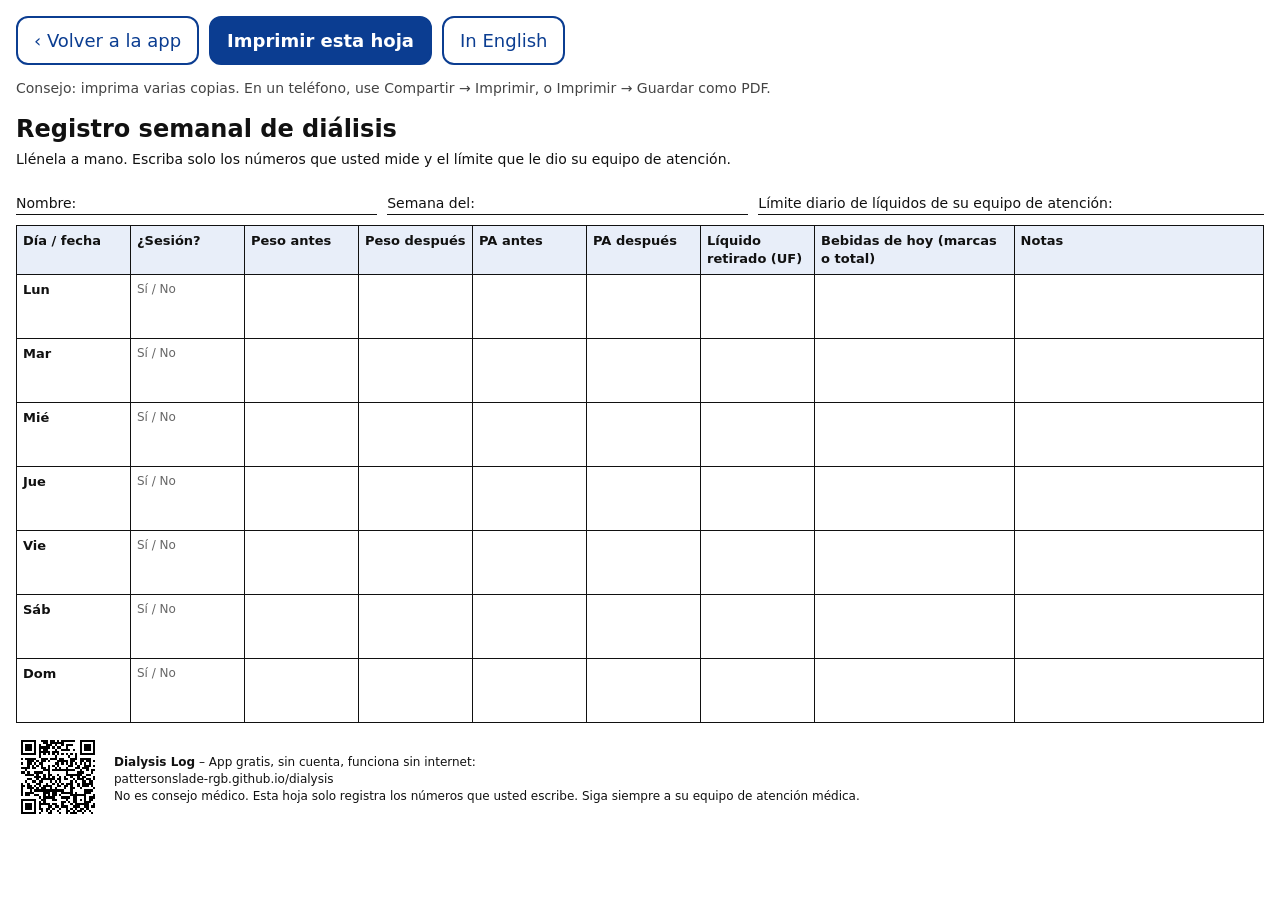
==== log-sheet-es.html @ 15462393 "v1.2.0: Spanish version, printable log sheet, share today's summary, share app with offline QR; oper" ====
<!doctype html>
<html lang="es"><head><meta charset="utf-8"><meta name="viewport" content="width=device-width, initial-scale=1">
<title>Dialysis Log · Hoja semanal de registro para imprimir</title><meta name="description" content="Hoja semanal de registro de diálisis gratis para imprimir: peso antes y después, presión arterial, líquido retirado y bebidas del día. No es consejo médico.">
<link rel="canonical" href="https://pattersonslade-rgb.github.io/dialysis/log-sheet-es.html">
<link rel="alternate" hreflang="en" href="https://pattersonslade-rgb.github.io/dialysis/log-sheet.html"><link rel="alternate" hreflang="es" href="https://pattersonslade-rgb.github.io/dialysis/log-sheet-es.html">
<meta name="theme-color" content="#0B3D91"><link rel="icon" href="icons/icon.svg" type="image/svg+xml">
<style>
*{box-sizing:border-box}body{font:16px/1.4 system-ui,-apple-system,Segoe UI,Roboto,sans-serif;color:#111;background:#fff;margin:0;padding:16px}
.bar{display:flex;flex-wrap:wrap;gap:10px;align-items:center;margin-bottom:12px}.bar a,.bar button{font:inherit;font-size:18px;min-height:48px;padding:10px 16px;border-radius:12px;border:2px solid #0B3D91;color:#0B3D91;background:#fff;text-decoration:none;cursor:pointer}.bar button{background:#0B3D91;color:#fff;font-weight:700}
h1{font-size:24px;margin:0 0 4px}.sub{margin:0 0 10px;font-size:14px}
.meta{display:grid;grid-template-columns:1fr 1fr 1.4fr;gap:10px;margin-bottom:10px;font-size:14px}.meta div{border-bottom:1.5px solid #111;padding-top:14px}
.wrap{overflow-x:auto}table{border-collapse:collapse;width:100%;min-width:760px;table-layout:fixed}th,td{border:1.5px solid #111;padding:6px;font-size:13px;vertical-align:top}thead th{background:#E8EEF9;text-align:left}
tbody th{text-align:left;width:9%}tbody td,tbody th{height:64px}td.yn{color:#666;font-size:12px;width:7%}th.notes{width:20%}th.drinks{width:16%}
.foot{display:flex;gap:14px;align-items:center;margin-top:12px;font-size:12px}.foot svg{width:84px;height:84px;flex:none}.tip{font-size:14px;color:#444}
a{color:#0B3D91}
@media print{@page{size:landscape;margin:10mm}body{padding:0}.noprint{display:none!important}.wrap{overflow:visible}table{min-width:0}thead th{-webkit-print-color-adjust:exact;print-color-adjust:exact}}
</style></head><body>
<div class="bar noprint"><a href="./">‹ Volver a la app</a><button type="button" id="print-btn" onclick="window.print()">Imprimir esta hoja</button><a href="log-sheet.html" lang="en" hreflang="en">In English</a></div>
<p class="tip noprint">Consejo: imprima varias copias. En un teléfono, use Compartir → Imprimir, o Imprimir → Guardar como PDF.</p>
<main id="sheet"><h1>Registro semanal de diálisis</h1><p class="sub">Llénela a mano. Escriba solo los números que usted mide y el límite que le dio su equipo de atención.</p>
<div class="meta"><div>Nombre:</div><div>Semana del:</div><div>Límite diario de líquidos de su equipo de atención:</div></div>
<div class="wrap"><table id="log-table"><thead><tr><th scope="col">Día / fecha</th><th scope="col">¿Sesión?</th><th scope="col">Peso antes</th><th scope="col">Peso después</th><th scope="col">PA antes</th><th scope="col">PA después</th><th scope="col">Líquido retirado (UF)</th><th scope="col" class="drinks">Bebidas de hoy (marcas o total)</th><th scope="col" class="notes">Notas</th></tr></thead><tbody><tr><th scope="row">Lun<span class="d"></span></th><td class="yn">Sí / No</td><td></td><td></td><td></td><td></td><td></td><td></td><td></td></tr><tr><th scope="row">Mar<span class="d"></span></th><td class="yn">Sí / No</td><td></td><td></td><td></td><td></td><td></td><td></td><td></td></tr><tr><th scope="row">Mié<span class="d"></span></th><td class="yn">Sí / No</td><td></td><td></td><td></td><td></td><td></td><td></td><td></td></tr><tr><th scope="row">Jue<span class="d"></span></th><td class="yn">Sí / No</td><td></td><td></td><td></td><td></td><td></td><td></td><td></td></tr><tr><th scope="row">Vie<span class="d"></span></th><td class="yn">Sí / No</td><td></td><td></td><td></td><td></td><td></td><td></td><td></td></tr><tr><th scope="row">Sáb<span class="d"></span></th><td class="yn">Sí / No</td><td></td><td></td><td></td><td></td><td></td><td></td><td></td></tr><tr><th scope="row">Dom<span class="d"></span></th><td class="yn">Sí / No</td><td></td><td></td><td></td><td></td><td></td><td></td><td></td></tr></tbody></table></div>
<div class="foot"><div id="qr" aria-label="Código QR que abre Dialysis Log" role="img"></div><div><b>Dialysis Log</b> – App gratis, sin cuenta, funciona sin internet:<br><span id="app-link">pattersonslade-rgb.github.io/dialysis</span><br>No es consejo médico. Esta hoja solo registra los números que usted escribe. Siga siempre a su equipo de atención médica.</div></div>
</main>
<script src="vendor/qrcode.js"></script>
<script>(function(){try{var q=qrcode(0,'M');q.addData('https://pattersonslade-rgb.github.io/dialysis/?ref=print');q.make();var n=q.getModuleCount(),m=2,d='';for(var r=0;r<n;r++)for(var c=0;c<n;c++)if(q.isDark(r,c))d+='M'+(c+m)+' '+(r+m)+'h1v1h-1z';document.getElementById('qr').innerHTML='<svg viewBox="0 0 '+(n+2*m)+' '+(n+2*m)+'" shape-rendering="crispEdges"><rect width="100%" height="100%" fill="#fff"/><path d="'+d+'" fill="#000"/></svg>';}catch(e){}
if('serviceWorker' in navigator&&location.protocol!=='file:')navigator.serviceWorker.register('sw.js').catch(function(){});})();</script>
</body></html>
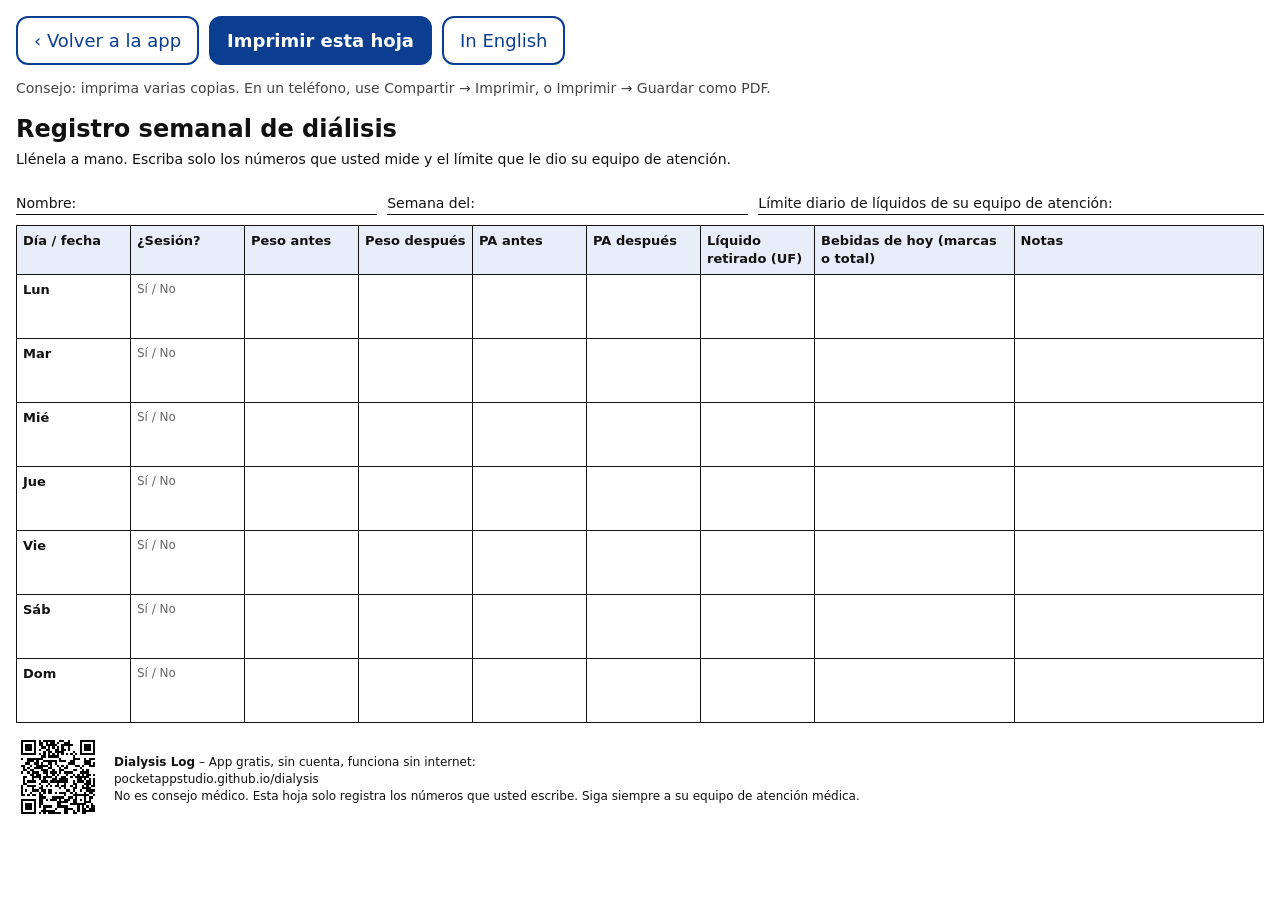
==== commit 6923acc8: "Move URLs to pocketappstudio.github.io" ====
--- a/log-sheet-es.html
+++ b/log-sheet-es.html
@@ -1,8 +1,8 @@
 <!doctype html>
 <html lang="es"><head><meta charset="utf-8"><meta name="viewport" content="width=device-width, initial-scale=1">
 <title>Dialysis Log · Hoja semanal de registro para imprimir</title><meta name="description" content="Hoja semanal de registro de diálisis gratis para imprimir: peso antes y después, presión arterial, líquido retirado y bebidas del día. No es consejo médico.">
-<link rel="canonical" href="https://pattersonslade-rgb.github.io/dialysis/log-sheet-es.html">
-<link rel="alternate" hreflang="en" href="https://pattersonslade-rgb.github.io/dialysis/log-sheet.html"><link rel="alternate" hreflang="es" href="https://pattersonslade-rgb.github.io/dialysis/log-sheet-es.html">
+<link rel="canonical" href="https://pocketappstudio.github.io/dialysis/log-sheet-es.html">
+<link rel="alternate" hreflang="en" href="https://pocketappstudio.github.io/dialysis/log-sheet.html"><link rel="alternate" hreflang="es" href="https://pocketappstudio.github.io/dialysis/log-sheet-es.html">
 <meta name="theme-color" content="#0B3D91"><link rel="icon" href="icons/icon.svg" type="image/svg+xml">
 <style>
 *{box-sizing:border-box}body{font:16px/1.4 system-ui,-apple-system,Segoe UI,Roboto,sans-serif;color:#111;background:#fff;margin:0;padding:16px}
@@ -20,9 +20,9 @@
 <main id="sheet"><h1>Registro semanal de diálisis</h1><p class="sub">Llénela a mano. Escriba solo los números que usted mide y el límite que le dio su equipo de atención.</p>
 <div class="meta"><div>Nombre:</div><div>Semana del:</div><div>Límite diario de líquidos de su equipo de atención:</div></div>
 <div class="wrap"><table id="log-table"><thead><tr><th scope="col">Día / fecha</th><th scope="col">¿Sesión?</th><th scope="col">Peso antes</th><th scope="col">Peso después</th><th scope="col">PA antes</th><th scope="col">PA después</th><th scope="col">Líquido retirado (UF)</th><th scope="col" class="drinks">Bebidas de hoy (marcas o total)</th><th scope="col" class="notes">Notas</th></tr></thead><tbody><tr><th scope="row">Lun<span class="d"></span></th><td class="yn">Sí / No</td><td></td><td></td><td></td><td></td><td></td><td></td><td></td></tr><tr><th scope="row">Mar<span class="d"></span></th><td class="yn">Sí / No</td><td></td><td></td><td></td><td></td><td></td><td></td><td></td></tr><tr><th scope="row">Mié<span class="d"></span></th><td class="yn">Sí / No</td><td></td><td></td><td></td><td></td><td></td><td></td><td></td></tr><tr><th scope="row">Jue<span class="d"></span></th><td class="yn">Sí / No</td><td></td><td></td><td></td><td></td><td></td><td></td><td></td></tr><tr><th scope="row">Vie<span class="d"></span></th><td class="yn">Sí / No</td><td></td><td></td><td></td><td></td><td></td><td></td><td></td></tr><tr><th scope="row">Sáb<span class="d"></span></th><td class="yn">Sí / No</td><td></td><td></td><td></td><td></td><td></td><td></td><td></td></tr><tr><th scope="row">Dom<span class="d"></span></th><td class="yn">Sí / No</td><td></td><td></td><td></td><td></td><td></td><td></td><td></td></tr></tbody></table></div>
-<div class="foot"><div id="qr" aria-label="Código QR que abre Dialysis Log" role="img"></div><div><b>Dialysis Log</b> – App gratis, sin cuenta, funciona sin internet:<br><span id="app-link">pattersonslade-rgb.github.io/dialysis</span><br>No es consejo médico. Esta hoja solo registra los números que usted escribe. Siga siempre a su equipo de atención médica.</div></div>
+<div class="foot"><div id="qr" aria-label="Código QR que abre Dialysis Log" role="img"></div><div><b>Dialysis Log</b> – App gratis, sin cuenta, funciona sin internet:<br><span id="app-link">pocketappstudio.github.io/dialysis</span><br>No es consejo médico. Esta hoja solo registra los números que usted escribe. Siga siempre a su equipo de atención médica.</div></div>
 </main>
 <script src="vendor/qrcode.js"></script>
-<script>(function(){try{var q=qrcode(0,'M');q.addData('https://pattersonslade-rgb.github.io/dialysis/?ref=print');q.make();var n=q.getModuleCount(),m=2,d='';for(var r=0;r<n;r++)for(var c=0;c<n;c++)if(q.isDark(r,c))d+='M'+(c+m)+' '+(r+m)+'h1v1h-1z';document.getElementById('qr').innerHTML='<svg viewBox="0 0 '+(n+2*m)+' '+(n+2*m)+'" shape-rendering="crispEdges"><rect width="100%" height="100%" fill="#fff"/><path d="'+d+'" fill="#000"/></svg>';}catch(e){}
+<script>(function(){try{var q=qrcode(0,'M');q.addData('https://pocketappstudio.github.io/dialysis/?ref=print');q.make();var n=q.getModuleCount(),m=2,d='';for(var r=0;r<n;r++)for(var c=0;c<n;c++)if(q.isDark(r,c))d+='M'+(c+m)+' '+(r+m)+'h1v1h-1z';document.getElementById('qr').innerHTML='<svg viewBox="0 0 '+(n+2*m)+' '+(n+2*m)+'" shape-rendering="crispEdges"><rect width="100%" height="100%" fill="#fff"/><path d="'+d+'" fill="#000"/></svg>';}catch(e){}
 if('serviceWorker' in navigator&&location.protocol!=='file:')navigator.serviceWorker.register('sw.js').catch(function(){});})();</script>
 </body></html>
